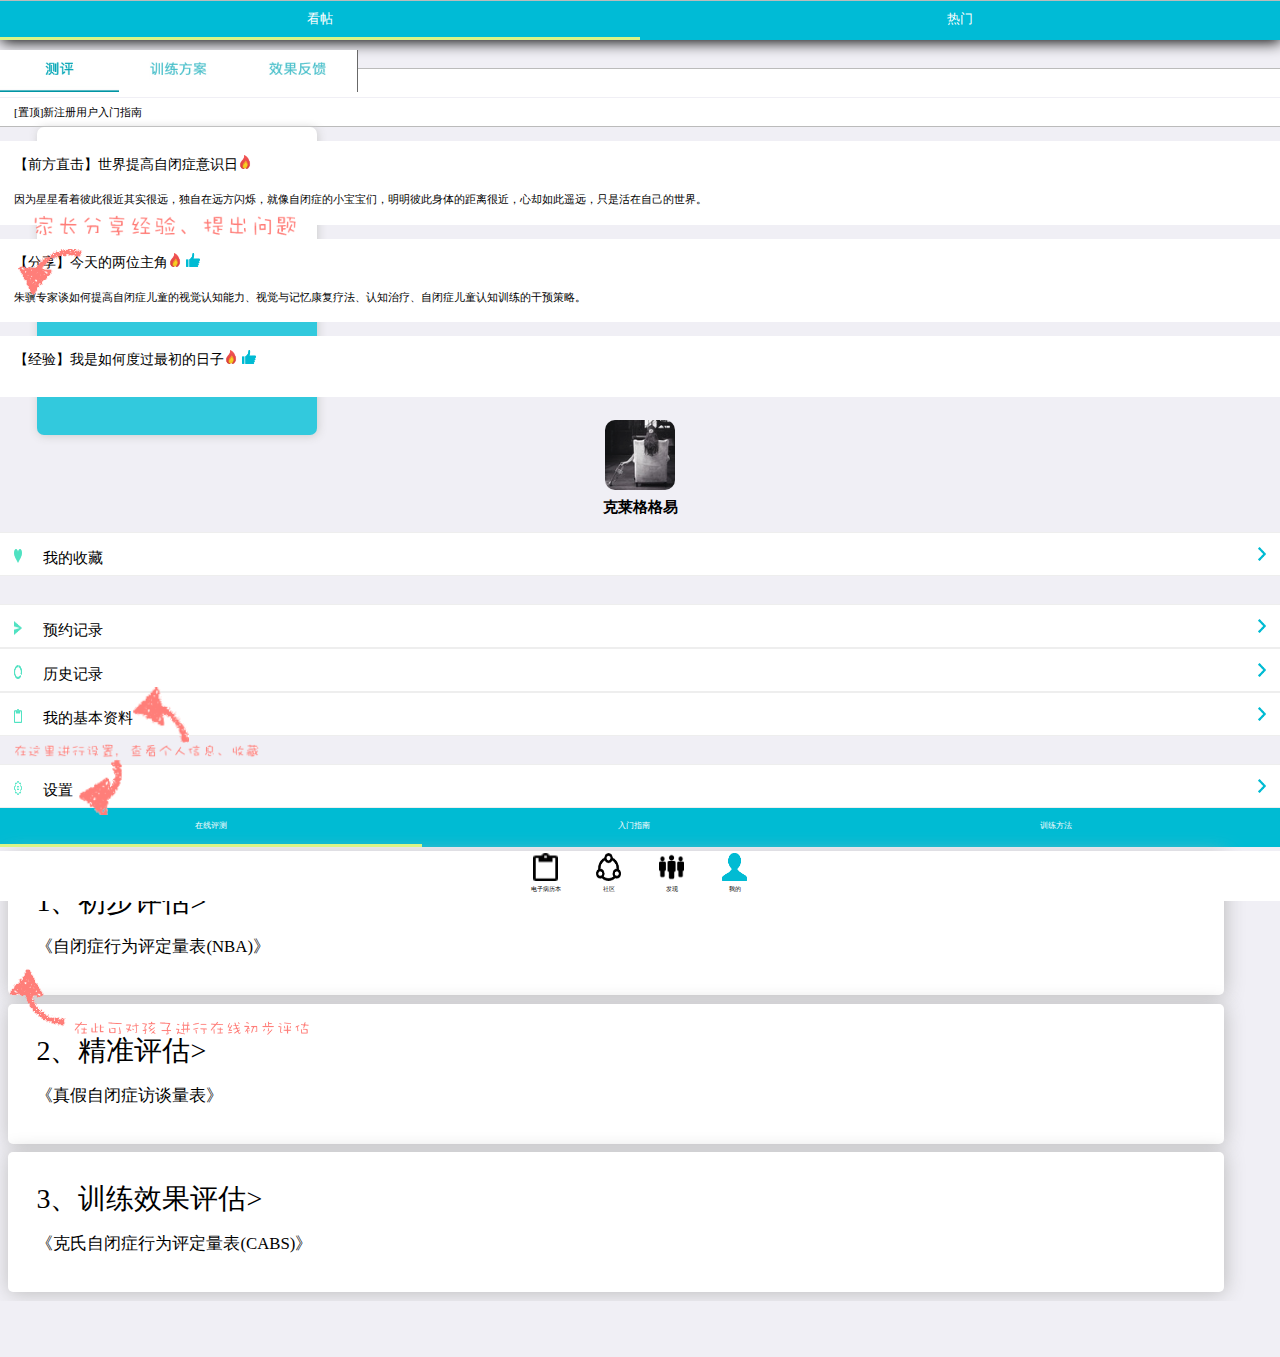
==== main.html @ 17aa7bc8 "add some 项目" ====
<!DOCTYPE html>
<html lang="en">
<head>
	<meta charset="UTF-8">
	<title>ICAP</title>
	<meta name="viewport" content="width=device-width, initial-scale=1, maximum-scale=1,user-scalable=no">
	<link rel="stylesheet" type="text/css" href="css/main.css">
	<link rel="stylesheet" type="text/css" href="css/main2.css">
	<meta name="apple-mobile-web-app-capable" content="yes">
	<script type="text/javascript">
		//隐藏任务栏
 	addEventListener("load", function() { setTimeout(hideURLbar, 0); }, false); 
      function hideURLbar(){ 
                window.scrollTo(0,1); 
      } 
</script>
</head>
<body>
<div id="head">
	
		<div id="h-logo"></div>
		<span id="h-title">电子病历本
		</span>
		<img src="src/save.jpg" id="save" style="display:none;">

		<span id="time"></span>
	
	<div class="spare">
		<img src="src/sousuo.png">
		<input type="text" placeholder="搜索文章及其他信息">
	</div>
</div>
<!-- 电子病历浮层 -->
<div id="e-book">
	<div id="e-mask">
		<img src="src/dianzixiaba.jpg">
		<div class="dafangkuai jiazhang">
			我是家长
		</div>
		<div class="dafangkuai jiaoshi">
			我是老师
		</div>
	</div>
	<div id="e-mask2">
		<img src="src/zishi.jpg" class="zishi">
		<img src="src/zuozi.jpg" class="zuozi">
		<img src="src/zhanzi.jpg" class="zhanzi">
		<img src="src/task-next.jpg" class="task-next">
	</div>


	<div id="e-book-item-container">
		<div class="e-book-item e-book-done">
			<p>1.感知觉</p>
			<div class="e-done">完成</div>

		</div>
		<div class="e-book-item e-book-done cudayundong">
			<p>2.粗大运动</p>
			<div class="e-done">完成</div>
			
		</div>
		<div class="e-book-item e-book-done">
			<p>3.精细运动</p>
			<div class="e-done">完成</div>
			
		</div>
		<div class="e-book-item ">
			<p>4.语言与沟通</p>
			<div class="e-undone"></div>
			
		</div>
		<div class="e-book-item ">
			<p>5.认识能力</p>
			<div class="e-undone"></div>
			
		</div>
		<div class="e-book-item ">
			<p>6.社会交往</p>
			<div class="e-undone"></div>
			
		</div>
		<div class="e-book-item ">
			<p>7.生活自理能力</p>
			<div class="e-undone"></div>
			
		</div>
		<div class="e-book-item ">
			<p>8.情绪与行为</p>
			<div class="e-undone"></div>
			
		</div>
		<div class="e-book-item tijiao" >
			提交
		</div>
		
	</div>
</div>

<!-- society -->
<div id="society-container">
	<div class="society-f">
		<div class="intro">
			看帖
		</div><div>
			热门
		</div>
	</div>
	<div class="society-ding">
		<div class="ding-word">
			[置顶]社区管理规定
		</div>
		<div class="ding-word">
			[置顶]新注册用户入门指南
		</div>
	</div>
	<div class="s-a-c">
		<div class="s-a">
			<dt>【前方直击】世界提高自闭症意识日<img class="word-logo" src="src/火.png">
			</dt>
			<dd>因为星星看着彼此很近其实很远，独自在远方闪烁，就像自闭症的小宝宝们，明明彼此身体的距离很近，心却如此遥远，只是活在自己的世界。</dd>
		</div>
		<div class="s-a" id="click-test">
			<img src="src/wenzi6.png" class="wenzi6">
			<img src="src/jiantou5.png" class="jiantou5">

			<dt>【分享】今天的两位主角<img class="word-logo" src="src/火.png">
				<img class="word-logo" src="src/赞.png"></dt>
			<dd>朱骥专家谈如何提高自闭症儿童的视觉认知能力、视觉与记忆康复疗法、认知治疗、自闭症儿童认知训练的干预策略。</dd>
		</div>
		<div class="s-a">
			<dt>【经验】我是如何度过最初的日子<img  class="word-logo" src="src/火.png">
			<img class="word-logo"  src="src/赞.png"></dt>
			<dd></dd>
		</div>
		
	</div>

</div>


<!-- 发现 -->
<div id="look-container" style="display: none">
<div class="look-content">
	<div class="line-block l-first">
		<img src="src/zhuanjiaquan.png" class="left left-icon">
		<span>专家圈</span>
		<img src="src/yindaojiantou.png" class="right">
		<img src="src/jiantou3.png" class="jiantou3">
		<img src="src/wenzi4.png" class="wenzi4">
	</div>
	<div class="l-second">
		<div class="line-block">
			<img src="src/入门指南.png" class="left ">
			<span>入门指南</span>
			<img src="src/yindaojiantou.png" class="right">
		</div>
		<div class="line-block">
			<img src="src/xunlianfangfa.png" class="left ">
			<span>训练方法</span>
			<img src="src/yindaojiantou.png" class="right">
		</div>
	</div>
	<div class="line-block l-three">
		<img src="src/在线评测.png" class="left ">
		<span>在线评测</span>
		<img src="src/yindaojiantou.png" class="right">
	</div>
</div>
	
</div>





<!-- 个人资料界面 -->
<div id="me">
	<div id="me-logo">
		<img src="src/me.png">
		<p>克莱格格易</p>
	</div>

	<div class="line-block first">
		<img src="src/heart.png" class="left">
		<span>我的收藏</span>
		<img src="src/yindaojiantou.png" class="right">
	</div>
	<div class="second">
		<div class="line-block">
			<img src="src/plane.png" class="left">
			<span>预约记录</span>
			<img src="src/yindaojiantou.png" class="right">
		</div>
		<div class="line-block">
			<img src="src/history.png" class="left">
			<span>历史记录</span>
			<img src="src/yindaojiantou.png" class="right">
		</div>
		<div class="line-block">
			<img src="src/ziliao.png" class="left">
			<span>我的基本资料</span>
			<img src="src/yindaojiantou.png" class="right">
			<img src="src/dengluyindao1.png" class="yindaojiantou">
		</div>
	</div>
	<img src="src/wenzi2.png" class="me-wenzi">

	<div class="line-block last">
		<img src="src/setting.png" class="left">
		<span>设置</span>
		<img src="src/yindaojiantou.png" class="right">
		<img src="src/wodeyindaojiantou1.png " class="yindaojiantou">
	</div>
	
</div>
<!-- 发现细节 -->
<div id="look-detail">
		<div class="online-test">
			<div class="o-t-h">
				<div class="o-t-h-item intro">
					在线评测
				</div>
				<div class="o-t-h-item">
					入门指南
				</div>
				<div class="o-t-h-item">
					训练方法
				</div>
			</div>
			<div class="o-t-word">
				<dt>1、初步评估></dt>
				<dd>《自闭症行为评定量表(NBA)》</dd>

				<img src="src/jiantou2.png">
				<img src="src/wenzi3.png" style="width: 8.5rem;">
			</div>
			<div class="o-t-word">
				<dt>2、精准评估></dt>
				<dd>《真假自闭症访谈量表》</dd>
			</div>
			<div class="o-t-word">
				<dt>3、训练效果评估></dt>
				<dd>《克氏自闭症行为评定量表(CABS)》</dd>
			</div>
		</div>

		<div class="zhuanjiaquan">
			<div class="zjq-return" id="return1">
				<img src="src/zjq-return.png">
			</div>
			<div id="zjq-logo">
				<img src="src/reflash.png">
			</div>
			<div id="jzq-bgp">
				<img src="src/zjq-bgp.jpg" id="bgp">
				<div id="jzq-me">
					<img src="src/me.jpg">
				</div>
				<span>克莱格格易</span>
			</div>

			<div class="z-j-q-content">
					<img src="src/jiantou4.png" class="jiantou4">
					<img src="src/wenzi5.png" class="wenzi5">
					<img class="zj-logo" src="src/zhuanjia-logo.png">
				
				<span class="zjName">朱骥 专家医师</span>
				<p class="zjWord">自闭症是一种先天脑部功能受损伤而引起的发展障碍，通常在三岁以前就可以被发现。自闭症患者从小开始便表现出语言理解及表达困难、难以与身旁的人建立感情、对各种感官刺激的异常反应及一成不变固定的玩法与行为等与一般儿童不同的特征。</p>
			</div>
			<div class="z-j-q-content">
				
					<img class="zj-logo" src="src/zhuanjia-logo.png">
				
				<span class="zjName">ICAP 官方</span>
				<img class="zjWord-z" src="src/zhuanfa1.jpg">
			</div>

			<div class="z-j-q-content">
				
					<img class="zj-logo" src="src/zhuanjia-logo.png">
				
				<span class="zjName">ICAP 官方</span>
				<a href="https://mp.weixin.qq.com/s?__biz=MzIyNzE1MDYyMQ==&mid=401928104&idx=1&sn=8ab59e015824adf038f7f78c28fcb427">
				<img class="zjWord-z" src="src/zhuanfa2.jpg" >
				</a>
			</div>

		</div>
	</div>


<!-- 社区细节 -->
<div id="word-detail">
	<img src="src/society-detail.jpg">
</div>
<!-- 专家资料 -->
<div id="zhuanjiaziliao">
	<div class="zjq-return" id="return2">
		<img src="src/zjq-return.png">
	</div>
	<div class="zjzl-title">
		<img src="src/专家资料的头像.png">

		<dt>诸计</dt>
		<dd><span>所在机构 </span>如辉特殊教育康复训练机构</dd>
	</div>


	<div class="line-block zjzl-first">
		
		<span>擅长领域</span>
		<img src="src/yindaojiantou.png" class="right">
	</div>

	<div class="zjzl-container">
		<div class="line-block zjzl-second">
			<span>地区</span>
			<span>河西桥</span>
		</div>
		<div class="line-block zjzl-thrid">
			<span>专家消息</span>
			<img src="src/zjzl1.jpg" alt="">
			<img src="src/zjzl2.jpg" alt="">
			<img src="src/zjzl3.jpg" alt="">
			<!-- <img src="" alt=""> -->
		</div>
	</div>

	<div class="zjzl-button">
		<div class="zjzl-yy">快速预约</div>
		<div class="zjzl-time">
			<span>可预约时间</span>
			<span>5月28号下午</span>
		</div>
	</div>
</div>

<!-- 训练项目 -->
<div id="task-container">
	<img src="src/task-jiantou.png" class="task-jiantou">
	
	<img src="src/task-img.png" class="task-main-img">

	<h3>接球 <span>1-2岁</span></h3>
	<p>功能领域及年龄：粗大运动。胳膊</p>
	<p>社会：人际交往1-2岁</p>
	<p>认知表现：语言理解1-2岁（供选择）</p>
	<p>目的与另一个人接球的游戏。</p>
	<p>材料：中等大小的，柔软的橡胶塑料的球</p>
	<h4>操作过程</h4>
	<p>让孩子站在你面前一步的地方，拉孩子的手向前展开，手心相对，把球给孩子。</p>

	<img src="src/task-next.jpg" class="task-last-img">
	
</div>
<!-- 训练效果 -->
<div id="effect-task">
	<p>训练项目</p>

	<p>训练效果</p>
	<div class="eff-item task-biaoqian">
		<div class="choose-container ">
			<span>显著</span>
			<span>有效</span>
			<span>无效</span>
		</div>
	
	</div>
	<div class="eff-item c-first">
		<span>1.坐姿双手离地，转动躯干</span>
		<div class="choose-container ">
			<img src="src/c-1.png">
			<img src="src/c-0.png">
			<img src="src/c-0.png">
		</div>
	</div>
	<div class="eff-item">
		<span>2.扶桌子由站转至坐地</span>
		<div class="choose-container ">
			<img src="src/c-0.png">
			<img src="src/c-0.png">
			<img src="src/c-1.png">
		</div>
	</div>
	<div class="eff-item">
		<span>3.坐矮凳上弯腰捡拾地上玩具</span>
		<div class="choose-container ">
			<img src="src/c-1.png">
			<img src="src/c-0.png">
			<img src="src/c-0.png">
		</div>
	</div>
	<div class="eff-item">
		<span>4.坐矮凳上弯腰捡拾地上玩具</span>
		<div class="choose-container ">
			<img src="src/c-0.png">
			<img src="src/c-0.png">
			<img src="src/c-1.png">
		</div>
	</div>
	<div class="eff-item">
		<span>5.站立时能弯腰捡拾地上物品</span>
		<div class="choose-container ">
			<img src="src/c-1.png">
			<img src="src/c-0.png">
			<img src="src/c-0.png">
		</div>
	</div>
	<div class="eff-item">
		<span>6.单脚站5秒</span>
		<div class="choose-container ">
			<img src="src/c-0.png">
			<img src="src/c-0.png">
			<img src="src/c-1.png">
		</div>
	</div>
	<div class="eff-item">
		<span>7.单脚站10秒轮流左右轮流</span>
		<div class="choose-container ">
			<img src="src/c-0.png">
			<img src="src/c-0.png">
			<img src="src/c-1.png">
		</div>
	</div>
	<div class="eff-item">
		<span>8.脚尖站8秒</span>
		<div class="choose-container ">
			<img src="src/c-0.png">
			<img src="src/c-1.png">
			<img src="src/c-0.png">
		</div>
	</div>
	<div class="eff-item">
		<span>9.灵活爬行</span>
		<div class="choose-container ">
			<img src="src/c-1.png">
			<img src="src/c-0.png">
			<img src="src/c-0.png">
		</div>
	</div>
	<div class="eff-item">
		<span>10.爬上楼梯</span>
		<div class="choose-container ">
			<img src="src/c-0.png">
			<img src="src/c-1.png">
			<img src="src/c-0.png">
		</div>
	</div>
	<div class="eff-item">
		<span>11.爬下楼梯</span>
		<div class="choose-container ">
			<img src="src/c-1.png">
			<img src="src/c-0.png">
			<img src="src/c-0.png">
		</div>
	</div>
	<div class="eff-item">
		<span>12.臀部移动</span>
		<div class="choose-container ">
			<img src="src/c-0.png">
			<img src="src/c-1.png">
			<img src="src/c-0.png">
		</div>
	</div>
	<div class="eff-item">
		<span>13.坐位转圈</span>
		<div class="choose-container ">
			<img src="src/c-1.png">
			<img src="src/c-0.png">
			<img src="src/c-0.png">
		</div>
	</div>
</div>

<!-- 底部配重 -->
<div id="peizhong"></div>


<!-- 尾部导航栏 WEB端最好不要把导航栏放在尾部-->
<nav>
	<ul id="nav-ul">
		<li>
			<a class="nav-item" href="#!book" id="test">
				<img src="src/book.png">
				<p>电子病历本</p>
			</a>
		</li>
		<li>
			<a class="nav-item" href="#!society">
				<img src="src/society.png">
				<p>社区</p>
			</a>
		</li>
		<li>
			<a class="nav-item" href="#!look">
				<img src="src/look.png">
				<p>发现</p>
			</a>
		</li>
		<li>
			<a class="nav-item nav-home" href="#!me">
				<img src="src/myBlue.png">
				<p>我的</p>
			</a>
		</li>
	</ul>
</nav>
</body>

<script type="text/javascript" src="http://libs.baidu.com/jquery/2.0.0/jquery.min.js"></script>
<script type="text/javascript" src="js/q.js"></script>
<script type="text/javascript" src="js/main.js"></script>
</html>
---- css/main.css ----
*{
	padding:0;
	margin:0;
	font-family: '微软雅黑';

}
html,body{
	height: 100%;
	font-size: 28px;
	
}
@media (min-device-width : 375px) and (max-device-width : 667px) and (-webkit-min-device-pixel-ratio : 2){
      html{font-size: 37.5px;}
}

#main-mask{
	background: url('../src/mask.png');
	background-size: 100%;
	height: 100%;
	width: 100%;
	position: absolute;
	top: 0;
	z-index: 9999;
	transition: all 1.5s;
}
#main{
	display: none;
}
header{
	height: 1.8rem;
	background:#00BBD3;
	text-align: center;
	line-height: 2rem;
	color: #fff;
	font-size: 0.7rem;
	box-shadow: 3px 3px 3px #ccc;
}
.input-container{
	margin: 0 auto;
	width: 8.8rem;
	margin-top: 1.5rem;
}

.input-container input{
	width: 8.8rem;
	margin:0 auto;
	border: none;
	border-radius: 10px;
	height:1.3rem;
	outline: none;
	line-height: 1.3rem;
	margin-top: 0.5rem;
	font-size: 0.8rem;
	background: #CAF4F6;
}

#btn-log{
	width: 6rem;
	border: none;
	border-radius:10px;
	height: 1.3rem;
	line-height: 1.3rem;
	color: #fff;
	background: #50DBE2;
	margin:0 auto;
	margin-top: 1.3rem; 
	text-align: center;
	font-size: 0.6rem; 
	box-shadow: 3px 3px 3px #ccc;
	cursor: pointer;
}

.choose{
	color: #3FC0EE;
	font-size: 0.4rem;
	width: 8.4rem;
	margin:0 auto;
	position: relative;
}
.choose .c-1{
	 position: absolute;
	 left: 0.5rem;
	 top: 0.5rem;
}
.c-2{
	position: absolute;
	right: 0.5rem;
	top:0.5rem;
}
#img-log{
	position: absolute;
	background: url('../src/small-mask.png') no-repeat;
	background-size: 100%;
	bottom: 0;
	height: 6rem;
	width: 8.8rem;
	left: 50%;
	transform: translate(-50%,0);
	-moz-transform: translate(-50%,0);
	-webkit-transform: translate(-50%,0);
	-ms-transform: translate(-50%,0);
	z-index: -1;
}
.dengluyindao{
	position: absolute;
	margin-left: 1rem;
    margin-top: 0.5rem;
}
.word1{

    width: 8rem;
    margin-top: 1rem;

}



/*placeholder css*/
.input-container input::-webkit-input-placeholder { /* WebKit, Blink, Edge */
    
    text-align: center;
}
.input-container input::-moz-placeholder { /* Mozilla Firefox 4 to 18 */
   
   opacity:  1;
   text-align: center;
}

.input-container input::-ms-input-placeholder { /* Internet Explorer 10-11 */
   
   text-align: center;
}
---- css/main2.css ----
body{
	background: #F0EFF5;
}
nav{
	width: 100%;
	height: 1.8rem;
	position: fixed;
	bottom: 0;
	background: #fff; 
}
#peizhong{
	height: 2rem;
	width: 100%;
	background: #F0EFF5;
}

#nav-ul{
	list-style: none;
	overflow: hidden;
	margin: 0 auto;
	width: 9rem;
}
#nav-ul li{
	float: left;
}
.nav-item{
	width: 2.25rem;
	height: 1.8rem;
	display: block;
	text-decoration: none;
	text-align: center;
}
.nav-item img{
	width: 0.9rem;
	height: 1rem;
	padding: 0.1rem;
}
.nav-item  p{
	font-size:0.2rem; 
	margin-top: -0.2rem;
	color:#000;
}
#me{
	/*display: none;*/
}
#me-logo{
	text-align: center;
	margin-top: 0.8rem;
		
}
#me-logo img{
	
	
	width: 2.5rem;
	height: 2.5rem;
	border-radius: 10px;
}
#me-logo p{
	font-size: 0.55rem;
	font-weight: bold;
}

.line-block{
	background: #fff;
	border:1px 0 1px 0 #ccc;
	height: 1.5rem; 
	
	line-height: 1.5rem;
	position: relative;
	border-top:1px solid #eee;
	border-bottom:  1px solid #eee;
}
.line-block img{
	width: 0.3rem;
	height: 0.5rem;
	margin-top: 0.5rem;

}
.left{
	margin-left: 0.5rem;
}
.left-icon{
	width: 0.7rem !important;
}

.line-block span{
	padding-left: 0.5rem;
	
	font-size: 0.55rem;
}
.right{
	position: absolute;
	right: 0.5rem;
}

.first{
	margin-top: 0.5rem;
}
.second{
	margin-top: 1rem;
}
.last{
	margin-top: 1rem;
}

#head{
	display: none;
	width: 100%;
	height: 1.8rem;
	position:relative;
	top: 0;
	background: #fff;
	text-align: center;
	line-height: 1.8rem;
	color: #32C9DD;
	font-size: 0.6rem;
	font-weight: bold;
}
#h-logo{
	width: 0.6rem;
	height: 1rem;
	
	background: url(../src/bookBlue.png) no-repeat;
	background-size: 100%;
	position: absolute;
	top: 0.5rem;
	left: 0.5rem;

}
#time{
	position: absolute;
	right: 0.5rem;
	font-size: 0.1rem;
	top:0.05rem;
}

#e-mask{
	
	
    position: absolute;
    top: 1.8rem;
    
}
#e-mask img{
	width: 101%;
	height: 1.5rem;
}
.dafangkuai{
	 height: 5rem;
    width: 10rem;
    margin: 0 auto;
    margin-top: 1rem;
    text-align: center;
    line-height: 5rem;
    box-shadow: 1px 1px 10px #ccc;
    border-radius: 7px;
    /* border: 1px solid; */
}
.jiazhang{
	background: #fff;
	color: #32c9dd;
}
.jiaoshi{
	background: #32c9dd;
	color: #fff;
}
#e-mask dt{
	font-size: 0.6rem;
    font-weight: bold;
    color: #3F4558;
    padding: 0.5rem;
}

#e-mask dd{
	font-size: 0.47rem;
    color: #9B9A9B;
    line-height: 0.73rem;
     padding: 0 0.5rem 0 0.5rem;
}

#e-mask span{
	font-size: 0.53rem;
	color:#7ACAC6;
}
#e-mask span.confirm{
	margin-left: 4rem;
    margin-right: 1.5rem;
}
#e-book-item-container{
	display: none;
}
.e-book-item{
	height: 2rem;
    margin: 0 auto;
    margin-top: 0.3rem;
    width: 95%;
    box-shadow: 1px 10px 20px #ddd;
    background: #fff;
    border-radius: 5px;
    position: relative;
}
.e-book-item p{
	line-height: 2rem;
	margin-left: 1rem;
	font-size: 0.62rem;
}
.e-book-item div{
	position: absolute;
    right: 1rem;
    top: 0.9rem;
    font-size: 0.4rem;
}
.e-book-item div.e-done{
	color: #3FE3BF;
}
.e-undone{
	background: url(../src/jiantou.png) no-repeat;
	width: 0.5rem;
	height: 0.5rem;
}
.e-book-done{
	 background: #CCF7ED;
}
.l-first{
	margin-top: 1rem;
}

.l-second{
	margin-top: 2rem;
}
.l-three{
	margin-top: 1rem;
}

.h-society{
	background:#00BBD6 !important;
	color: #fff !important;
}
.society-f{
	border-top: 1px solid #bbb;
    background: #00BBD6 !important;
    color: #fff !important;
    font-size: 0.45rem;
    box-shadow: 1px 2px 15px #000;
    
}
.society-f div{
	display: inline-block;
    text-align: center;
    width: 50%;
    height: 1.3rem;
    line-height: 1.3rem;
}

.intro{
	border-bottom: 3px solid #DBF486;
}
.society-ding{
	margin-top: 1rem;
	border-bottom: 1px solid #bbb;
	border-top: 1px solid #bbb;
}
.society-ding div:first-child{
	margin-top: 0;
}
.ding-word{
    height: 1rem;
    background-color: #fff;
    font-size: 0.4rem;
    margin-top: 1px;
    padding-left: 0.5rem;
    line-height: 1rem;
}
.s-a{
	background:#fff;
	margin-top: 0.5rem;
	position: relative;
	

}
.s-a dt{
	padding:0.5rem;
	font-size: 0.5rem;
}
.s-a dd{
	padding: 0 0.5rem 0.5rem 0.5rem;
    font-size: 0.4rem;
    line-height: 0.8rem;
}
.word-logo{
	height: 0.5rem;
	width: 0.5rem;
}
#word-detail{
	display: none;
}
#word-detail img{
	
	width: 100%;
}

.spare{
	width: 100%;
	height: 1.8rem;
	position: absolute;
	top:0;
	display: none;
}
.spare img{
	height: 1.3rem;
	width: 90%;
	
	box-shadow: 1px 5px 10px #666;

	position: absolute;
    top: 50%;
    left: 50%;
    transform: translate(-50%,-50%);
     -webkit-transform: translate(-50%,-50%);
    -moz-transform: translate(-50%,-50%);
    -ms-transform: translate(-50%,-50%);
}
.spare input{
    position: absolute;
    top: 50%;
    left: 50%;
    transform: translate(-50%,-50%);
    -webkit-transform: translate(-50%,-50%);
    -moz-transform: translate(-50%,-50%);
    -ms-transform: translate(-50%,-50%);
    width: 6.5rem;
    height: 1rem;
    border: none;
    outline: none;
    background: #F9F9F9;
}
#look-detail{
	/*display: none;*/
}
.o-t-h{
	width: 100%;
	
	background:#00BBD3;
	overflow: hidden;
}
.o-t-h-item{
	float: left;
    width: 33%;
    height: 100%;
    line-height: 1.3rem;
    font-size: 0.3rem;
    color: #fff;
    text-align: center;
}
.o-t-word{
	    width: 95%;
    height: 5rem;
    background: #fff;
    border-radius: 5px;
    box-shadow: 1px 1px 20px #bbb;
    margin: 0.3rem;
}
.o-t-word dt{
	padding: 1rem 0 0 1rem;
	
}
.o-t-word dd{
	font-size: 0.6rem;
    padding: 0.5rem 1rem 0 1rem;
}

#zjq-logo{
	position: absolute;
	top: 0.6rem;
	right: 0.5rem;

}
#zjq-logo img{
	width: 0.8rem;
	height: 0.8rem;
}

.zjq-return{
	position: absolute;
	top: 0.47rem;
	left: 0.5rem;

}
.zjq-return img{
    width: 1.3rem;
    height: 0.6rem;
}
#jzq-bgp{
	position: relative;
}
#jzq-bgp img#bgp{
	width: 100%;
	height: 7.6rem;
}
#jzq-me{
	position: absolute;
    width: 2.5rem;
    height: 2.5rem;
    background-color: #fff;
    text-align: center;
    right: 0.3rem;
    top: 5.8rem;

}
#jzq-me img{
	width: 95%;
	height: 95%;
	margin-top: 2%;
}

#jzq-bgp span{
	position: absolute;
    top: 6.7rem;
    font-size: 0.55rem;
    right: 3.3rem;
    color: #fff;
}

.z-j-q-content{
	margin:1rem 0.5rem 0 0.5rem;
	position: relative;
	padding-bottom: 1rem;
	float: left;
	border-bottom: 1px solid #ccc;
}

.zj-logo{
	width: 1rem;
    height: 1rem;
    float: left;
}
.zjName{
    font-size: 0.5rem;
   	float: left;
   	margin-left:0.5rem;

    color:#5F6B86 ;
}
.zjWord,.zjWord-z{
	font-size: 0.53rem;
   margin-left:1.5rem;
    float: left;
    
}
.zjWord-z{
	 margin-left:0.5rem;
	width: 80%;
}
.zhuanjiaquan{
	display: none;
}
.zjzl-title{
	position: relative;
	background: #fff;
	height: 3rem;
	margin-top: 0.5rem;
}
.zjzl-title img{
	position: absolute;
	width: 2rem;
	height: 2rem;
	top: 0.5rem;
	left: 0.5rem;
}
.zjzl-title dt{
	position: absolute;
    font-size: 0.65rem;
    top: 0.5rem;
    left: 3rem;
}
.zjzl-title dd{
	position: absolute;
    font-size: 0.4rem;
	font-weight: 100;
	color: #777;
    top: 1.5rem;
    left: 3rem;
}
.zjzl-title dd span{
	font-size: 0.45rem;
	font-weight: 600;
	color:#000 ;
}
.zjzl-first,.zjzl-container{
	margin-top: 0.5rem;
	border-top: 1px  solid #ccc;
	border-bottom: 1px solid #ccc;

}
.zjzl-thrid{
	height: 3rem;
	line-height: 3rem;
	
}

.zjzl-thrid img{
	width: 1.5rem;
	height: 1.5rem;
	margin-top: 0.75rem;
	    float: right;
    margin-right: 0.8rem;
}

.zjzl-button{
	position: absolute;
	width: 100%;
	bottom:1rem; 

}
.zjzl-yy,.zjzl-time{
	width: 90%;
	margin:0 auto;
	border-radius: 8px;
	background: #72D5FF;
	color: #fff;
	text-align: center;
	font-size: 0.6rem;
	height: 1.3rem;
	line-height: 1.3rem;
}
.zjzl-time{
	margin-top: 0.5rem;
	background: #fff;
	color: #000;
	box-shadow: 1px 1px 10px #ccc;
}
#zhuanjiaziliao{
	display: none;
}
#task-container{
	display: none;
	position: absolute;
	top:100%;
	left: 0;
	width: 100%;
	height: 100%;
	background:#fff;
	z-index: 999;
}
.task-jiantou{
	margin: 0 auto;
	display: block;
	width: 0.65rem;
	margin-top: 0.2rem;
}
.task-main-img{
	width: 100%;
	margin-top:0.3rem;
	height: 6.3rem;
}
.task-last-img{
	position: absolute;
	bottom: 0.5rem;
	width: 100%;
	height: 0.9rem;
}
.peizhong{
	height: 1.4rem;
}
#task-container p{
	font-size: 0.46rem;
	padding: 0 0.5rem 0 0.5rem; 
}
#task-container h3{
	font-size:0.6rem;
	padding: 0.5rem;
}
#task-container span{
	font-size: 0.2rem;
}
#task-container h4{
	text-align: center;
	font-size: 0.6rem;
	padding-top: 0.5rem;
	padding-bottom: 0.5rem;
}
#effect-task p{
	float: left;
	margin-left: 10%;
	font-size: 0.5rem;
	margin-top: 0.3rem;

}
#effect-task p:nth-child(2){
	float: left;
	margin-left: 40%;
	font-size: 0.5rem;

}

.eff-item{
	clear: both;
	font-size: 0.4rem;
	padding: 0.3rem;
	position: relative;
	line-height: 0.8rem;
	padding-bottom: 0;
	
}
.task-biaoqian{
	padding-top: 0;
}

.choose-container{
	display: inline-block;
    right: 0.3rem;
	position: absolute;

}
.c-first{
	padding-top: 0.7rem;
}
.choose-container img{

    margin-right: 0.5rem;
}
.choose-container span{
	font-size: 0.3rem;
    margin-right: 0.4rem;
}
#effect-task{
	display: none;
}

.line-block .yindaojiantou{
	width: 2rem;
	height: 2rem;
	position: absolute;
	margin-top: -0.2rem;
}
.me-wenzi{
	    position: absolute;
    height: 0.5rem;
    margin-left: 0.5rem;
    margin-top: 0.3rem;
}
img.jiantou3{
	 width: 2rem;
    height: 3rem;
    position: absolute;
}
img.wenzi4{
	    width: 6rem;
    height: 3rem;
    position: absolute;
    margin-top: 3.5rem;
    z-index: 999;
}
.jiantou4{
	    position: absolute;
    margin-top: -3rem;
    margin-left: -0.8rem;
}
.wenzi5{
	    position: absolute;
    margin-top: -3.6rem;
    width: 8rem;
    margin-left: 2.3rem;
}

#e-mask2 img.zishi{
	    height: 2rem;
    width: 100%;
}

#e-mask2{
	text-align: center;
	display: none;
	position: absolute;
	top: 1.8rem;
}
.zuozi{
	    width: 95%;
    border-radius: 3px;
}
.zhanzi{
	 width: 95%;
    border-radius: 3px;
}
#save{
	height: 0.5rem;
	width: 0.5rem;
}
.task-next{
	height: 1rem;
    width: 95%;
}
.tijiao{
	display: none;
	background: #76D6FF;
    color: #fff;
    font-size: 0.5rem;
    height: 1.5rem;
    width: 90%;
    text-align: center;
    line-height: 1.5rem;
}
.wenzi6{
	width: 10rem;
    margin-top: -1rem;
    margin-left: 1rem;
    position: absolute;
}
.jiantou5{
	position: absolute;
}
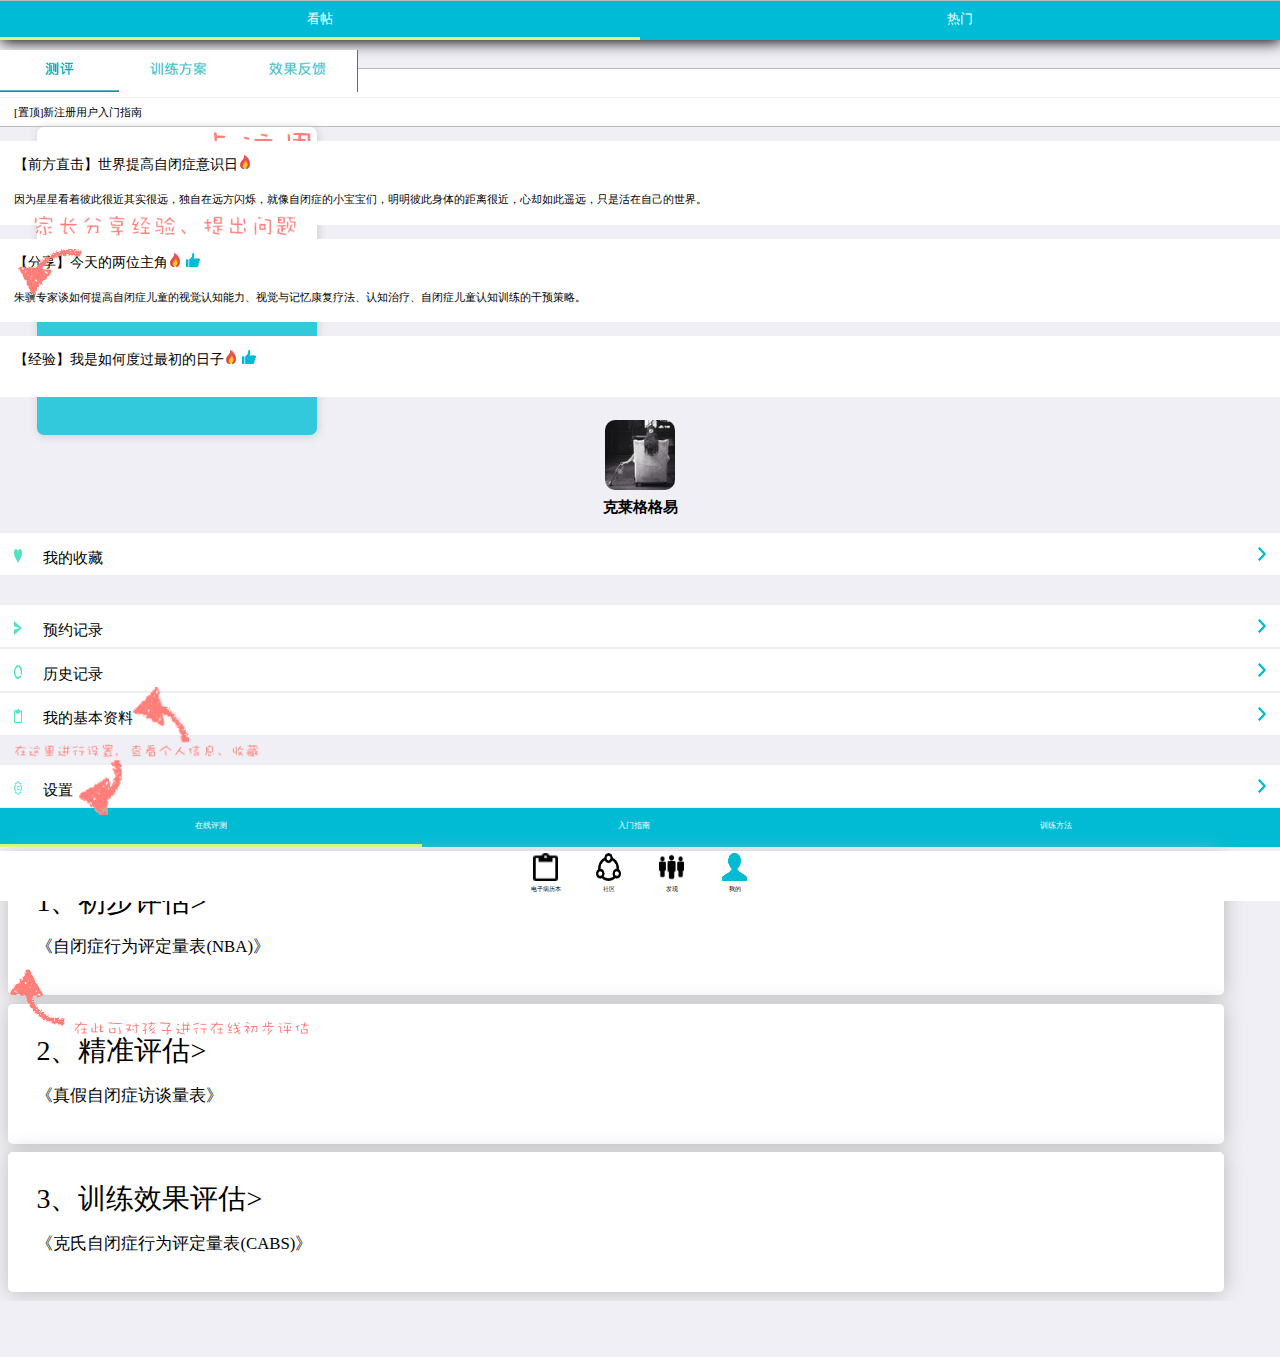
==== commit 3dc42810: "done" ====
--- a/main.html
+++ b/main.html
@@ -36,6 +36,7 @@
 		<img src="src/dianzixiaba.jpg">
 		<div class="dafangkuai jiazhang">
 			我是家长
+			<img src="src/jiantou6.png" class="jiantou6">
 		</div>
 		<div class="dafangkuai jiaoshi">
 			我是老师
@@ -45,6 +46,8 @@
 		<img src="src/zishi.jpg" class="zishi">
 		<img src="src/zuozi.jpg" class="zuozi">
 		<img src="src/zhanzi.jpg" class="zhanzi">
+				<img src="src/jiantou6.png" class="jiantou8">
+
 		<img src="src/task-next.jpg" class="task-next">
 	</div>
 
@@ -58,6 +61,7 @@
 		<div class="e-book-item e-book-done cudayundong">
 			<p>2.粗大运动</p>
 			<div class="e-done">完成</div>
+			<img src="src/jiantou6.png" class="jiantou7">
 			
 		</div>
 		<div class="e-book-item e-book-done">
--- a/css/main2.css
+++ b/css/main2.css
@@ -709,4 +709,23 @@
 }
 .jiantou5{
 	position: absolute;
+}
+#e-mask img.jiantou6{
+	    position: absolute;
+    width: 4rem;
+    height: 3rem;
+    margin-left: -1rem;
+}
+.jiantou7{
+   position: absolute;
+    width: 4rem;
+    height: 3rem;
+    z-index: 999;
+    margin-top: -4rem;
+    margin-left: 4rem;
+}
+.jiantou8{
+	position: absolute;
+	margin-left: -5rem;
+    margin-top: 2.2rem;
 }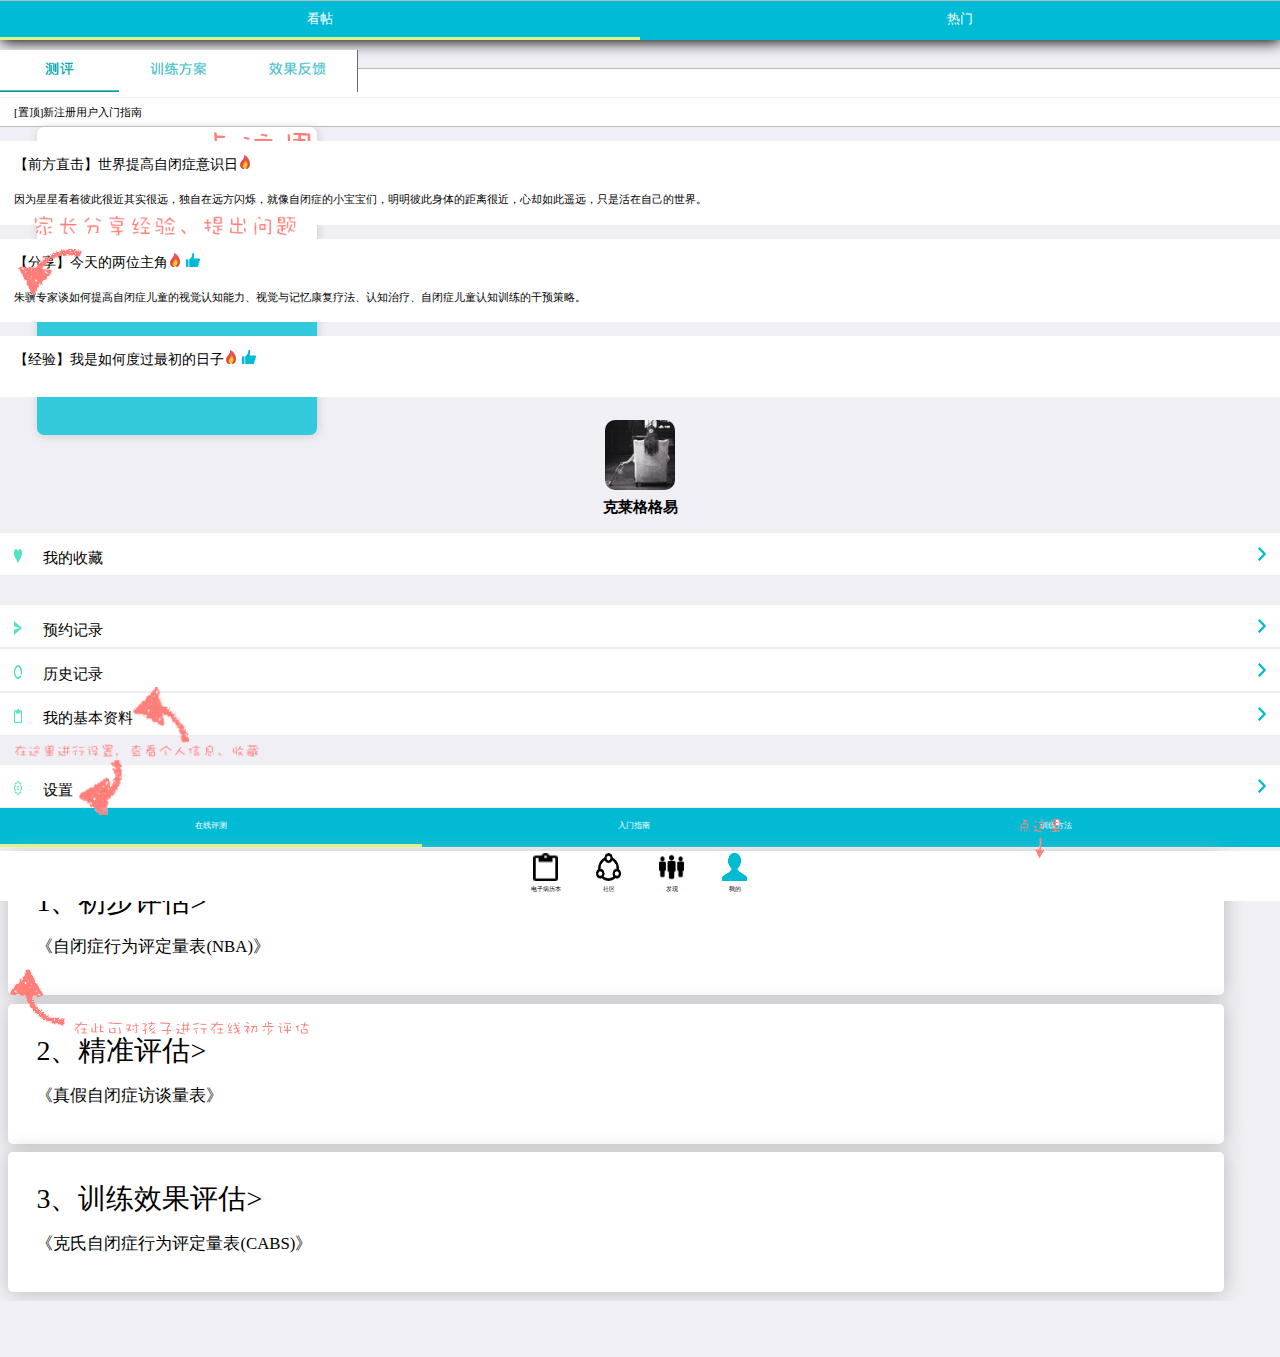
==== commit a14a2ffe: "2.0" ====
--- a/main.html
+++ b/main.html
@@ -12,10 +12,16 @@
  	addEventListener("load", function() { setTimeout(hideURLbar, 0); }, false); 
       function hideURLbar(){ 
                 window.scrollTo(0,1); 
-      } 
+      }
+      window.onload=function(){
+      	document.getElementById('begin').style.display='none';
+      	
+      }
+
 </script>
 </head>
 <body>
+<img src="src/begin.png" id="begin">
 <div id="head">
 	
 		<div id="h-logo"></div>
@@ -47,8 +53,13 @@
 		<img src="src/zuozi.jpg" class="zuozi">
 		<img src="src/zhanzi.jpg" class="zhanzi">
 				<img src="src/jiantou6.png" class="jiantou8">
-
-		<img src="src/task-next.jpg" class="task-next">
+		
+		<div class="e-book-item tijiao" id="zishitijiao"style="display:block;" >
+			提交
+		</div>
+		<div class="peizhong" style="height: 2rem;">
+			
+		</div>
 	</div>
 
 
@@ -216,7 +227,7 @@
 		<img src="src/yindaojiantou.png" class="right">
 		<img src="src/wodeyindaojiantou1.png " class="yindaojiantou">
 	</div>
-	
+	<img src="src/jiantou6.png" class="dianzibinglijiantou">
 </div>
 <!-- 发现细节 -->
 <div id="look-detail">
@@ -269,7 +280,7 @@
 					<img src="src/wenzi5.png" class="wenzi5">
 					<img class="zj-logo" src="src/zhuanjia-logo.png">
 				
-				<span class="zjName">朱骥 专家医师</span>
+				<span class="zjName">杨兴 专家医师</span>
 				<p class="zjWord">自闭症是一种先天脑部功能受损伤而引起的发展障碍，通常在三岁以前就可以被发现。自闭症患者从小开始便表现出语言理解及表达困难、难以与身旁的人建立感情、对各种感官刺激的异常反应及一成不变固定的玩法与行为等与一般儿童不同的特征。</p>
 			</div>
 			<div class="z-j-q-content">
@@ -285,10 +296,32 @@
 					<img class="zj-logo" src="src/zhuanjia-logo.png">
 				
 				<span class="zjName">ICAP 官方</span>
-				<a href="https://mp.weixin.qq.com/s?__biz=MzIyNzE1MDYyMQ==&mid=401928104&idx=1&sn=8ab59e015824adf038f7f78c28fcb427">
+				<a href="http://www.icapstar.com/2016/04/05/zbzrm-03-2/">
 				<img class="zjWord-z" src="src/zhuanfa2.jpg" >
 				</a>
 			</div>
+			<div class="z-j-q-content">
+				
+					<img class="zj-logo" src="src/touxiang2.png">
+				
+				<span class="zjName">刘嘉璐</span>
+				<img class="zjWord-z" src="src/zhuanjiaquanneirong3.png">
+			</div>
+			
+			<div class="z-j-q-content">
+				
+					<img class="zj-logo" src="src/touxiang2.png">
+				
+				<span class="zjName">刘嘉璐</span>
+				<img class="zjWord-z" src="src/专家圈添加.png">
+			</div>
+			<div class="z-j-q-content">
+				
+					<img class="zj-logo" src="src/touxiang2.png">
+				
+				<span class="zjName">刘嘉璐</span>
+				<img class="zjWord-z" src="src/zhuanjiaquanneirong1.png">
+			</div>
 
 		</div>
 	</div>
@@ -296,7 +329,7 @@
 
 <!-- 社区细节 -->
 <div id="word-detail">
-	<img src="src/society-detail.jpg">
+	<img src="src/erji.png">
 </div>
 <!-- 专家资料 -->
 <div id="zhuanjiaziliao">
@@ -306,7 +339,7 @@
 	<div class="zjzl-title">
 		<img src="src/专家资料的头像.png">
 
-		<dt>诸计</dt>
+		<dt>杨兴</dt>
 		<dd><span>所在机构 </span>如辉特殊教育康复训练机构</dd>
 	</div>
 
@@ -339,6 +372,16 @@
 		</div>
 	</div>
 </div>
+
+<div id="yuyue">
+	<dt>预约消息</dt>
+	<dd>你已经成功预约！</dd>
+	<span>详细信息</span>
+	<span class="confirm">取消</span>
+<img src="src/jiantou6.png" class="society-click">
+</div>
+
+
 
 <!-- 训练项目 -->
 <div id="task-container">
--- a/css/main2.css
+++ b/css/main2.css
@@ -10,6 +10,11 @@
 	background: #fff; 
 }
 #peizhong{
+	height: 2rem;
+	width: 100%;
+	background: #F0EFF5;
+}
+.peizhong{
 	height: 2rem;
 	width: 100%;
 	background: #F0EFF5;
@@ -165,27 +170,45 @@
 	background: #32c9dd;
 	color: #fff;
 }
-#e-mask dt{
+#yuyue{
+	width: 9rem;
+	height: 9rem;
+	border:1px solid #000;
+	background: #fff;
+	position: absolute;
+	top: 50%;
+	left: 50%;
+	display: none;
+	box-shadow: 1px 1px 20px #bbb;
+	transform: translate(-50%,-50%);
+     -webkit-transform: translate(-50%,-50%);
+    -moz-transform: translate(-50%,-50%);
+    -ms-transform: translate(-50%,-50%);
+      z-index: 1000;
+}
+#yuyue dt{
 	font-size: 0.6rem;
     font-weight: bold;
     color: #3F4558;
     padding: 0.5rem;
 }
 
-#e-mask dd{
+#yuyue dd{
 	font-size: 0.47rem;
     color: #9B9A9B;
     line-height: 0.73rem;
      padding: 0 0.5rem 0 0.5rem;
 }
 
-#e-mask span{
+#yuyue span{
 	font-size: 0.53rem;
 	color:#7ACAC6;
-}
-#e-mask span.confirm{
-	margin-left: 4rem;
-    margin-right: 1.5rem;
+	position: absolute;
+	bottom: 0.5rem;
+    left: 3.5rem;
+}
+#yuyue span.confirm{
+	margin-left: 3.5rem;
 }
 #e-book-item-container{
 	display: none;
@@ -508,9 +531,9 @@
 }
 
 .zjzl-button{
-	position: absolute;
-	width: 100%;
-	bottom:1rem; 
+	
+	width: 100%;
+	margin-top: 1.5rem;
 
 }
 .zjzl-yy,.zjzl-time{
@@ -728,4 +751,27 @@
 	position: absolute;
 	margin-left: -5rem;
     margin-top: 2.2rem;
+    z-index: 9999;
+}
+
+.dianzibinglijiantou{
+	width: 1.5rem;
+    height: 1.5rem;
+    position: absolute;
+    bottom: 1.5rem;
+    z-index: 9999;
+    right: 7.8rem;
+}
+.society-click{
+	position: absolute;
+    bottom: -3rem;
+    width: 2rem;
+    left: 2.55rem;
+}
+#begin{
+	width: 100%;
+	height: 100%;
+	position: absolute;
+	top: 0;
+	z-index: 10000;
 }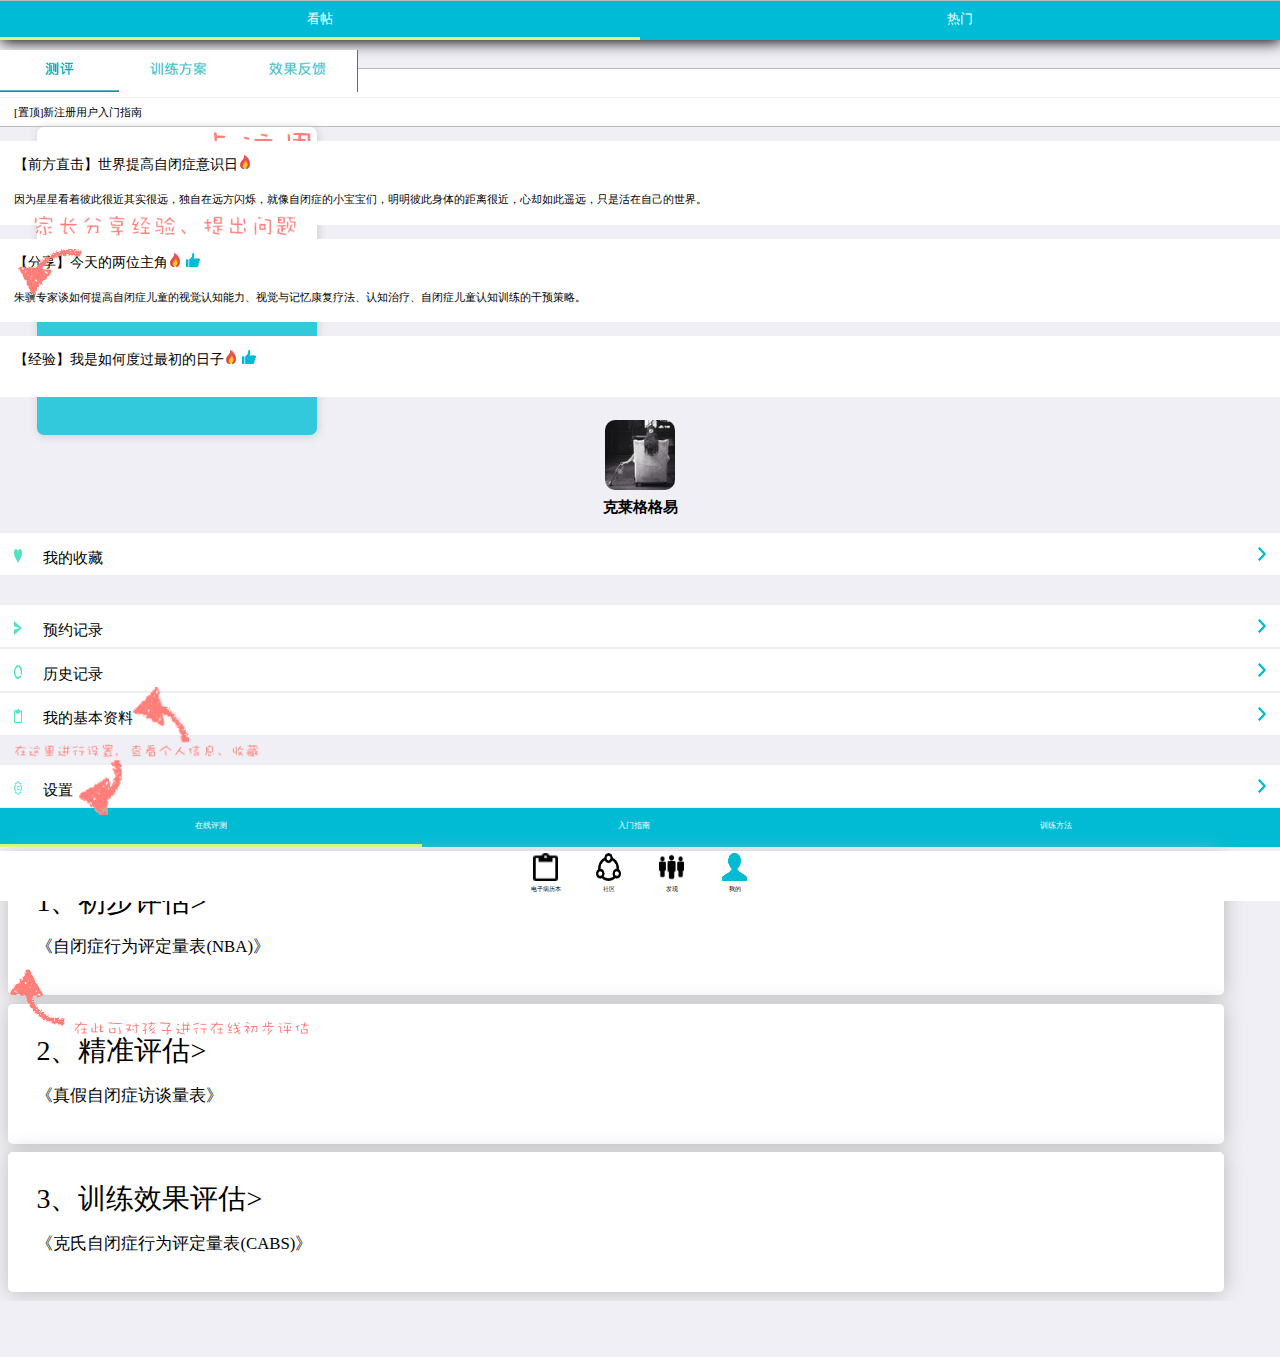
==== commit 983a5566: "2.0" ====
--- a/main.html
+++ b/main.html
@@ -15,13 +15,14 @@
       }
       window.onload=function(){
       	document.getElementById('begin').style.display='none';
-      	
+      	document.getElementById('temp-none').style.display='block';
       }
 
 </script>
 </head>
 <body>
 <img src="src/begin.png" id="begin">
+<div id="temp-none" style="display:none">
 <div id="head">
 	
 		<div id="h-logo"></div>
@@ -227,7 +228,7 @@
 		<img src="src/yindaojiantou.png" class="right">
 		<img src="src/wodeyindaojiantou1.png " class="yindaojiantou">
 	</div>
-	<img src="src/jiantou6.png" class="dianzibinglijiantou">
+	<!-- <img src="src/jiantou6.png" class="dianzibinglijiantou"> -->
 </div>
 <!-- 发现细节 -->
 <div id="look-detail">
@@ -553,6 +554,7 @@
 		</li>
 	</ul>
 </nav>
+</div>
 </body>
 
 <script type="text/javascript" src="http://libs.baidu.com/jquery/2.0.0/jquery.min.js"></script>
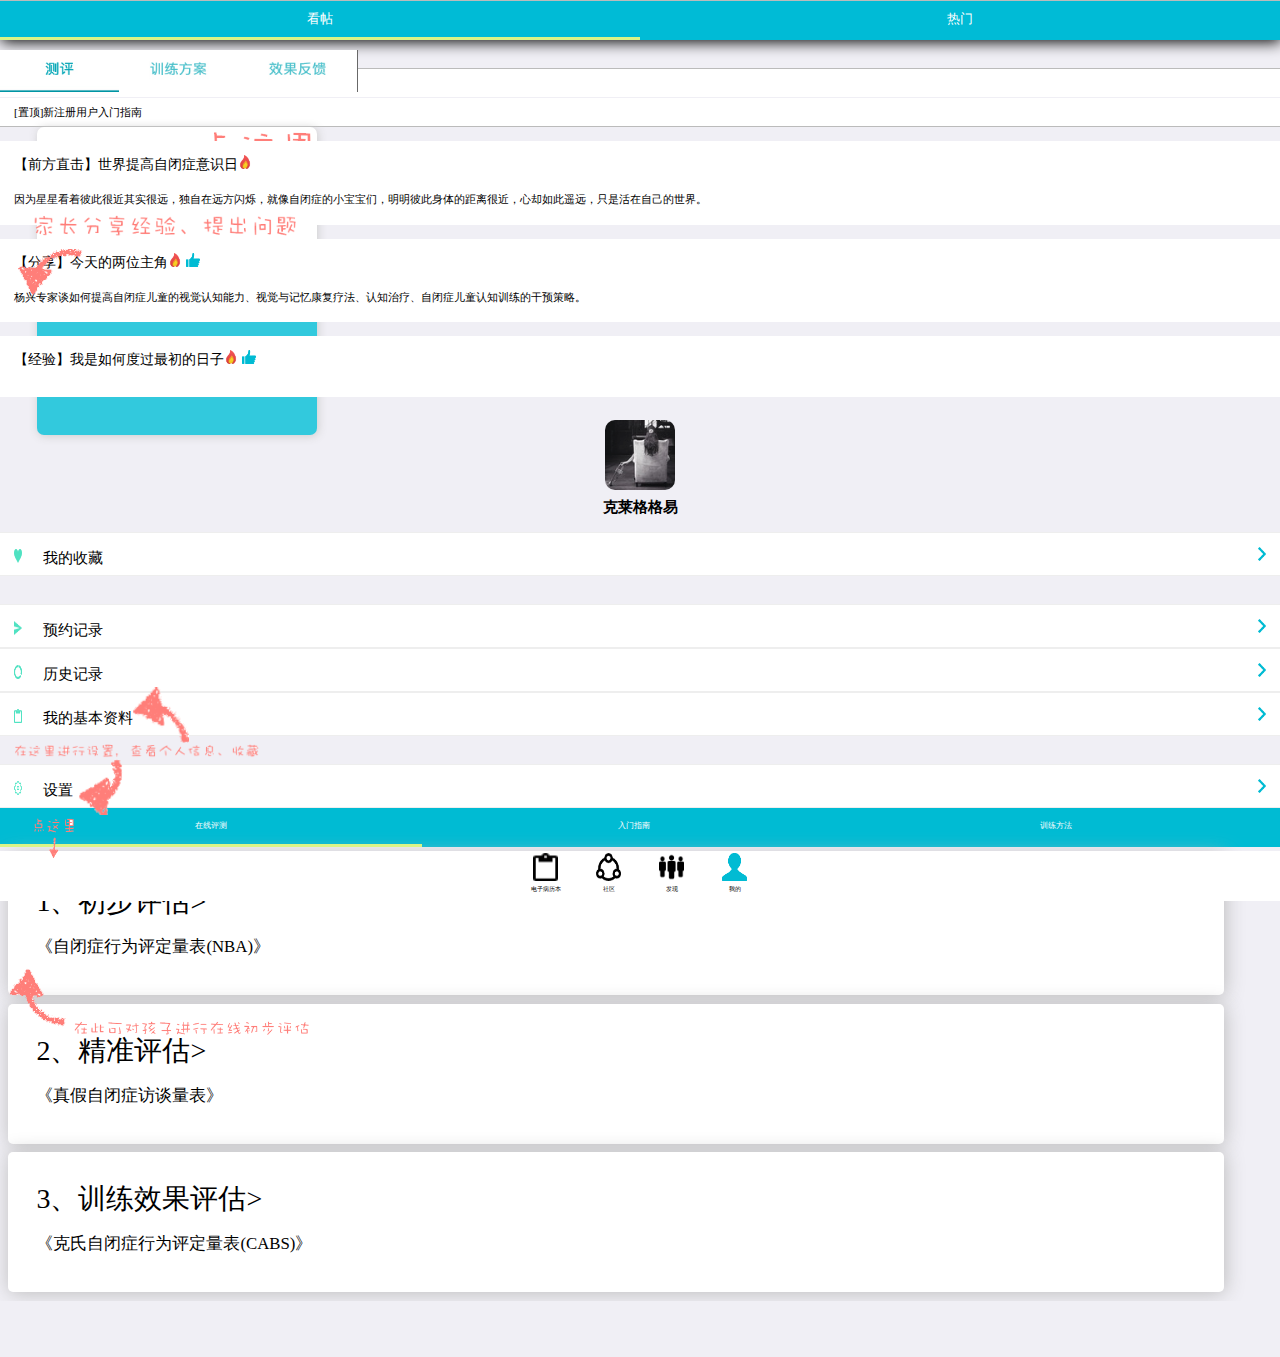
==== commit f37d1a8c: "2.0" ====
--- a/main.html
+++ b/main.html
@@ -56,7 +56,7 @@
 				<img src="src/jiantou6.png" class="jiantou8">
 		
 		<div class="e-book-item tijiao" id="zishitijiao"style="display:block;" >
-			提交
+			完成后查看今日训练
 		</div>
 		<div class="peizhong" style="height: 2rem;">
 			
@@ -142,7 +142,7 @@
 
 			<dt>【分享】今天的两位主角<img class="word-logo" src="src/火.png">
 				<img class="word-logo" src="src/赞.png"></dt>
-			<dd>朱骥专家谈如何提高自闭症儿童的视觉认知能力、视觉与记忆康复疗法、认知治疗、自闭症儿童认知训练的干预策略。</dd>
+			<dd>杨兴专家谈如何提高自闭症儿童的视觉认知能力、视觉与记忆康复疗法、认知治疗、自闭症儿童认知训练的干预策略。</dd>
 		</div>
 		<div class="s-a">
 			<dt>【经验】我是如何度过最初的日子<img  class="word-logo" src="src/火.png">
@@ -228,7 +228,7 @@
 		<img src="src/yindaojiantou.png" class="right">
 		<img src="src/wodeyindaojiantou1.png " class="yindaojiantou">
 	</div>
-	<!-- <img src="src/jiantou6.png" class="dianzibinglijiantou"> -->
+	<img src="src/jiantou6.png" class="dianzibinglijiantou"> 
 </div>
 <!-- 发现细节 -->
 <div id="look-detail">
--- a/css/main2.css
+++ b/css/main2.css
@@ -760,7 +760,7 @@
     position: absolute;
     bottom: 1.5rem;
     z-index: 9999;
-    right: 7.8rem;
+    left: 1.2rem;
 }
 .society-click{
 	position: absolute;
